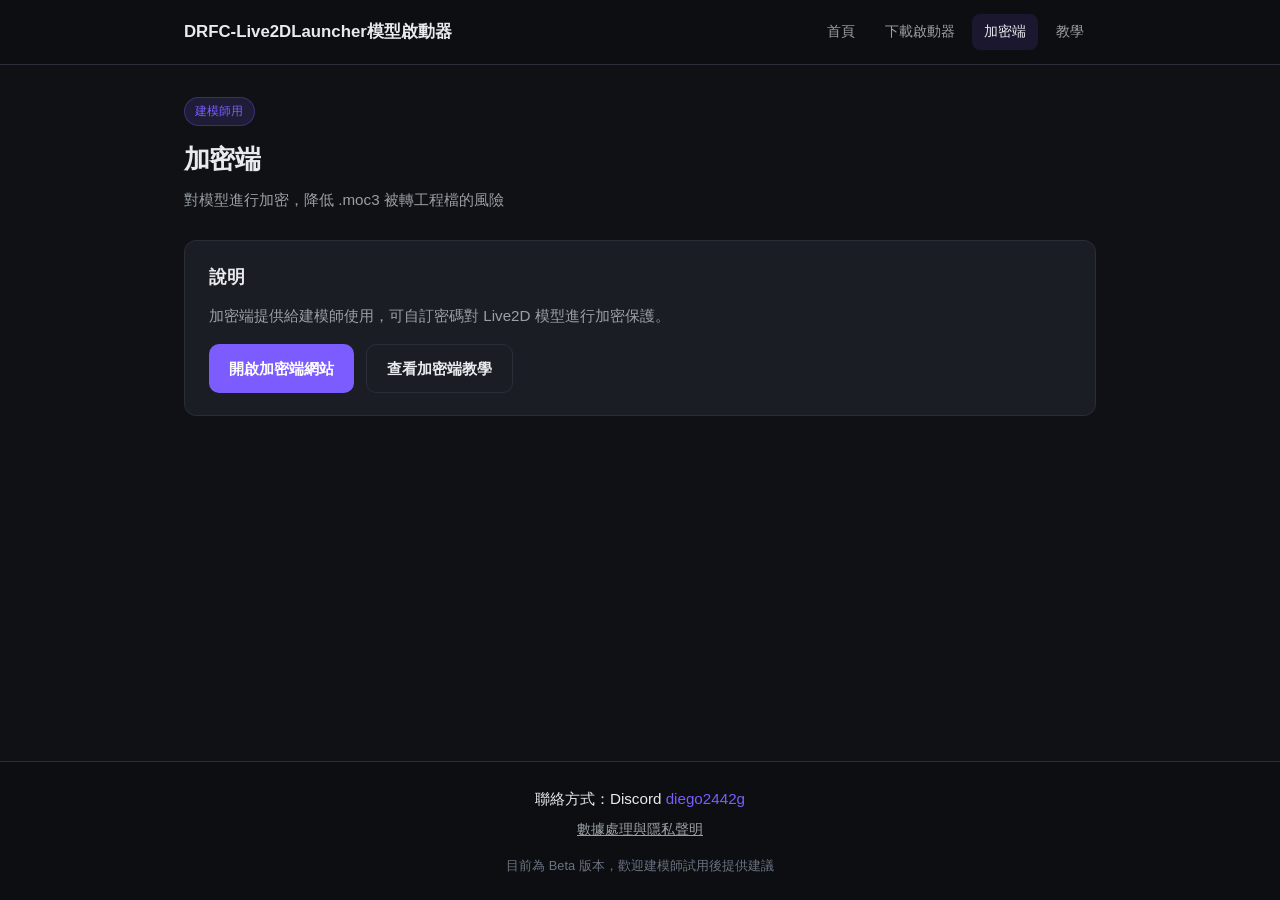
==== encrypt.html @ ca1adc81 "Add files via upload" ====
<!DOCTYPE html>
<html lang="zh-Hant">
<head>
  <meta charset="UTF-8">
  <meta name="viewport" content="width=device-width, initial-scale=1.0">
  <title>加密端 | DRFC-Live2DLauncher模型啟動器</title>
  <link rel="stylesheet" href="style.css">
</head>
<body>
  <nav class="nav">
    <div class="nav-inner">
      <a class="nav-brand" href="index.html">DRFC-Live2DLauncher模型啟動器</a>
      <div class="nav-links">
        <a href="index.html">首頁</a>
        <a href="launcher.html">下載啟動器</a>
        <a href="encrypt.html" class="active">加密端</a>
        <a href="tutorial.html">教學</a>
      </div>
    </div>
  </nav>

  <div class="container">
    <header class="page-header">
      <div class="badge">建模師用</div>
      <h1>加密端</h1>
      <p class="sub">對模型進行加密，降低 .moc3 被轉工程檔的風險</p>
    </header>

    <section class="card">
      <h2>說明</h2>
      <p>加密端提供給建模師使用，可自訂密碼對 Live2D 模型進行加密保護。</p>
      <div class="btn-row">
        <a class="btn" href="https://wu2442g.github.io/L2D_Encryptor-web/" target="_blank" rel="noopener">開啟加密端網站</a>
        <a class="btn btn-outline" href="tutorial-encrypt.html">查看加密端教學</a>
      </div>
    </section>
  </div>

  <footer>
    <div class="contact">
      聯絡方式：Discord <a href="https://discord.com/users/1008382392572051528" target="_blank" rel="noopener">diego2442g</a>
    </div>
    <div class="privacy">
      <a href="https://docs.google.com/document/d/1rDYt5Bk5vy5zoQz8Dbi5I5k51y_o6SBvr9pJWdjXRj4/edit?usp=sharing" target="_blank" rel="noopener">數據處理與隱私聲明</a>
    </div>
    <div class="note">目前為 Beta 版本，歡迎建模師試用後提供建議</div>
  </footer>
</body>
</html>
---- style.css ----
:root {
  --bg: #0f1115;
  --card: #1a1d24;
  --border: #2a2e38;
  --text: #e8eaed;
  --muted: #9aa0a6;
  --accent: #7c5cff;
  --accent-hover: #9378ff;
  --radius: 12px;
}

* {
  margin: 0;
  padding: 0;
  box-sizing: border-box;
}

body {
  font-family: -apple-system, BlinkMacSystemFont, "Segoe UI", "Noto Sans TC", "Microsoft JhengHei", sans-serif;
  background: var(--bg);
  color: var(--text);
  line-height: 1.65;
  min-height: 100vh;
  display: flex;
  flex-direction: column;
}

a {
  color: var(--accent);
  text-decoration: none;
}
a:hover {
  text-decoration: underline;
}

/* 加寬容器，減少瘦長感 */
.container {
  max-width: 960px;
  margin: 0 auto;
  padding: 2rem 1.5rem;
  flex: 1;
  width: 100%;
}

/* 導覽列 */
.nav {
  border-bottom: 1px solid var(--border);
  background: #0c0e12;
  position: sticky;
  top: 0;
  z-index: 50;
}
.nav-inner {
  max-width: 960px;
  margin: 0 auto;
  padding: 0.85rem 1.5rem;
  display: flex;
  align-items: center;
  justify-content: space-between;
  gap: 1rem;
  flex-wrap: wrap;
}
.nav-brand {
  font-weight: 700;
  font-size: 1.05rem;
  color: var(--text);
  text-decoration: none;
}
.nav-brand:hover {
  text-decoration: none;
  color: var(--accent);
}
.nav-links {
  display: flex;
  gap: 0.35rem;
  flex-wrap: wrap;
}
.nav-links a {
  color: var(--muted);
  text-decoration: none;
  padding: 0.4rem 0.75rem;
  border-radius: 8px;
  font-size: 0.9rem;
}
.nav-links a:hover,
.nav-links a.active {
  color: var(--text);
  background: rgba(124, 92, 255, 0.12);
  text-decoration: none;
}

header.page-header {
  margin-bottom: 1.75rem;
}
header.page-header h1 {
  font-size: 1.65rem;
  font-weight: 700;
  letter-spacing: -0.02em;
  margin-bottom: 0.35rem;
}
header.page-header .sub {
  color: var(--muted);
  font-size: 0.95rem;
}
.badge {
  display: inline-block;
  background: rgba(124, 92, 255, 0.15);
  color: var(--accent);
  font-size: 0.78rem;
  padding: 0.2rem 0.65rem;
  border-radius: 999px;
  margin-bottom: 0.75rem;
  border: 1px solid rgba(124, 92, 255, 0.3);
}

.card {
  background: var(--card);
  border: 1px solid var(--border);
  border-radius: var(--radius);
  padding: 1.35rem 1.5rem;
  margin-bottom: 1.25rem;
}
.card h2 {
  font-size: 1.1rem;
  margin-bottom: 0.7rem;
}
.card p {
  color: var(--muted);
  font-size: 0.95rem;
  margin-bottom: 0.55rem;
}
.card p:last-child {
  margin-bottom: 0;
}
.card ul {
  margin: 0.5rem 0 0 1.2rem;
  color: var(--muted);
  font-size: 0.95rem;
}
.card li {
  margin-bottom: 0.3rem;
}

/* 三個入口：較寬、較扁，不要一條長直條 */
.grid-3 {
  display: grid;
  grid-template-columns: repeat(3, 1fr);
  gap: 1rem;
  margin-bottom: 1.75rem;
}
@media (max-width: 780px) {
  .grid-3 {
    grid-template-columns: 1fr;
  }
}

.entry {
  background: var(--card);
  border: 1px solid var(--border);
  border-radius: var(--radius);
  padding: 1.25rem 1.15rem;
  text-decoration: none;
  color: var(--text);
  transition: border-color 0.2s, background 0.2s, transform 0.15s;
  display: flex;
  flex-direction: column;
  min-height: 140px;
}
.entry:hover {
  border-color: var(--accent);
  background: #1f2330;
  transform: translateY(-2px);
  text-decoration: none;
}
.entry .icon {
  width: 40px;
  height: 40px;
  border-radius: 10px;
  background: rgba(124, 92, 255, 0.15);
  display: flex;
  align-items: center;
  justify-content: center;
  font-size: 1.2rem;
  margin-bottom: 0.85rem;
}
.entry .title {
  font-weight: 600;
  font-size: 1.02rem;
  margin-bottom: 0.35rem;
}
.entry .desc {
  font-size: 0.85rem;
  color: var(--muted);
  flex: 1;
}
.entry .go {
  margin-top: 0.85rem;
  font-size: 0.85rem;
  color: var(--accent);
}

/* 按鈕 */
.btn {
  display: inline-flex;
  align-items: center;
  justify-content: center;
  gap: 0.5rem;
  background: var(--accent);
  color: #fff;
  border: none;
  border-radius: 10px;
  padding: 0.7rem 1.25rem;
  font-size: 0.95rem;
  font-weight: 600;
  text-decoration: none;
  cursor: pointer;
  transition: background 0.2s;
}
.btn:hover {
  background: var(--accent-hover);
  text-decoration: none;
  color: #fff;
}
.btn-outline {
  background: transparent;
  border: 1px solid var(--border);
  color: var(--text);
}
.btn-outline:hover {
  border-color: var(--accent);
  color: var(--accent);
  background: rgba(124, 92, 255, 0.08);
}
.btn-row {
  display: flex;
  flex-wrap: wrap;
  gap: 0.75rem;
  margin-top: 1rem;
}

/* 特別感謝 */
.thanks-list {
  display: grid;
  grid-template-columns: repeat(auto-fill, minmax(200px, 1fr));
  gap: 0.75rem;
  margin-top: 0.75rem;
}
.thanks-item {
  background: #15181f;
  border: 1px solid var(--border);
  border-radius: 10px;
  padding: 0.85rem 1rem;
  font-size: 0.9rem;
}
.thanks-item .name {
  font-weight: 600;
  margin-bottom: 0.2rem;
}
.thanks-item .role {
  color: var(--muted);
  font-size: 0.82rem;
}

/* 教學列表 */
.tutorial-list {
  display: flex;
  flex-direction: column;
  gap: 0.75rem;
}
.tutorial-list a {
  display: flex;
  align-items: center;
  gap: 0.9rem;
  padding: 1rem 1.15rem;
  background: var(--card);
  border: 1px solid var(--border);
  border-radius: var(--radius);
  color: var(--text);
  text-decoration: none;
  transition: border-color 0.2s;
}
.tutorial-list a:hover {
  border-color: var(--accent);
  text-decoration: none;
}
.tutorial-list .t-icon {
  font-size: 1.35rem;
}
.tutorial-list .t-title {
  font-weight: 600;
}
.tutorial-list .t-desc {
  font-size: 0.85rem;
  color: var(--muted);
}

/* Footer */
footer {
  border-top: 1px solid var(--border);
  padding: 1.5rem 1.5rem;
  text-align: center;
  background: #0c0e12;
  margin-top: auto;
}
footer .contact {
  margin-bottom: 0.5rem;
  font-size: 0.95rem;
}
footer .privacy {
  font-size: 0.85rem;
  color: var(--muted);
}
footer .privacy a {
  color: var(--muted);
  text-decoration: underline;
}
footer .privacy a:hover {
  color: var(--text);
}
footer .note {
  margin-top: 0.85rem;
  font-size: 0.8rem;
  color: #6b7280;
}

code {
  background: #15181f;
  padding: 0.1rem 0.35rem;
  border-radius: 4px;
  font-size: 0.88em;
}
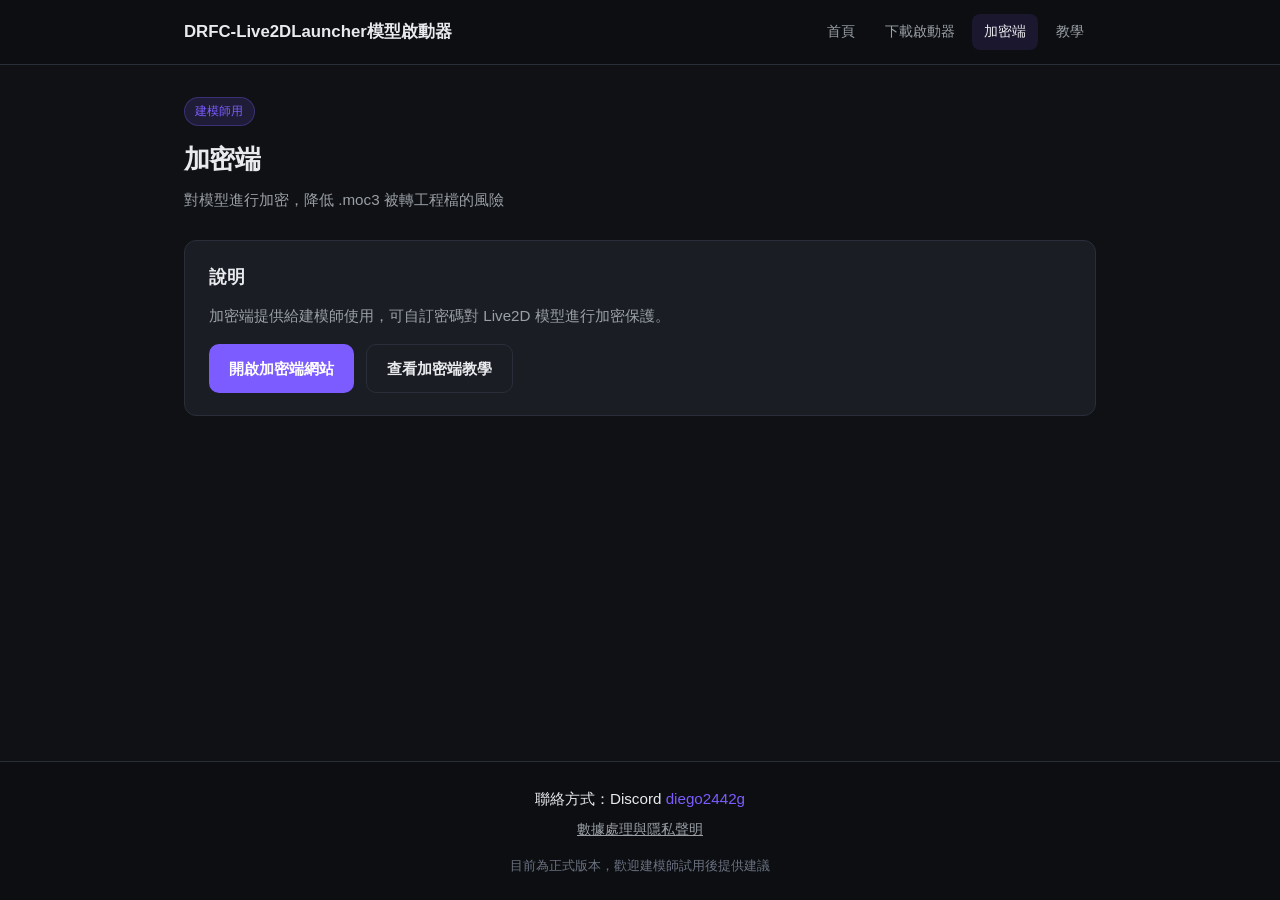
==== commit 7cac9440: "Update encrypt.html" ====
--- a/encrypt.html
+++ b/encrypt.html
@@ -43,7 +43,7 @@
     <div class="privacy">
       <a href="https://docs.google.com/document/d/1rDYt5Bk5vy5zoQz8Dbi5I5k51y_o6SBvr9pJWdjXRj4/edit?usp=sharing" target="_blank" rel="noopener">數據處理與隱私聲明</a>
     </div>
-    <div class="note">目前為 Beta 版本，歡迎建模師試用後提供建議</div>
+    <div class="note">目前為正式版本，歡迎建模師試用後提供建議</div>
   </footer>
 </body>
-</html>+</html>
